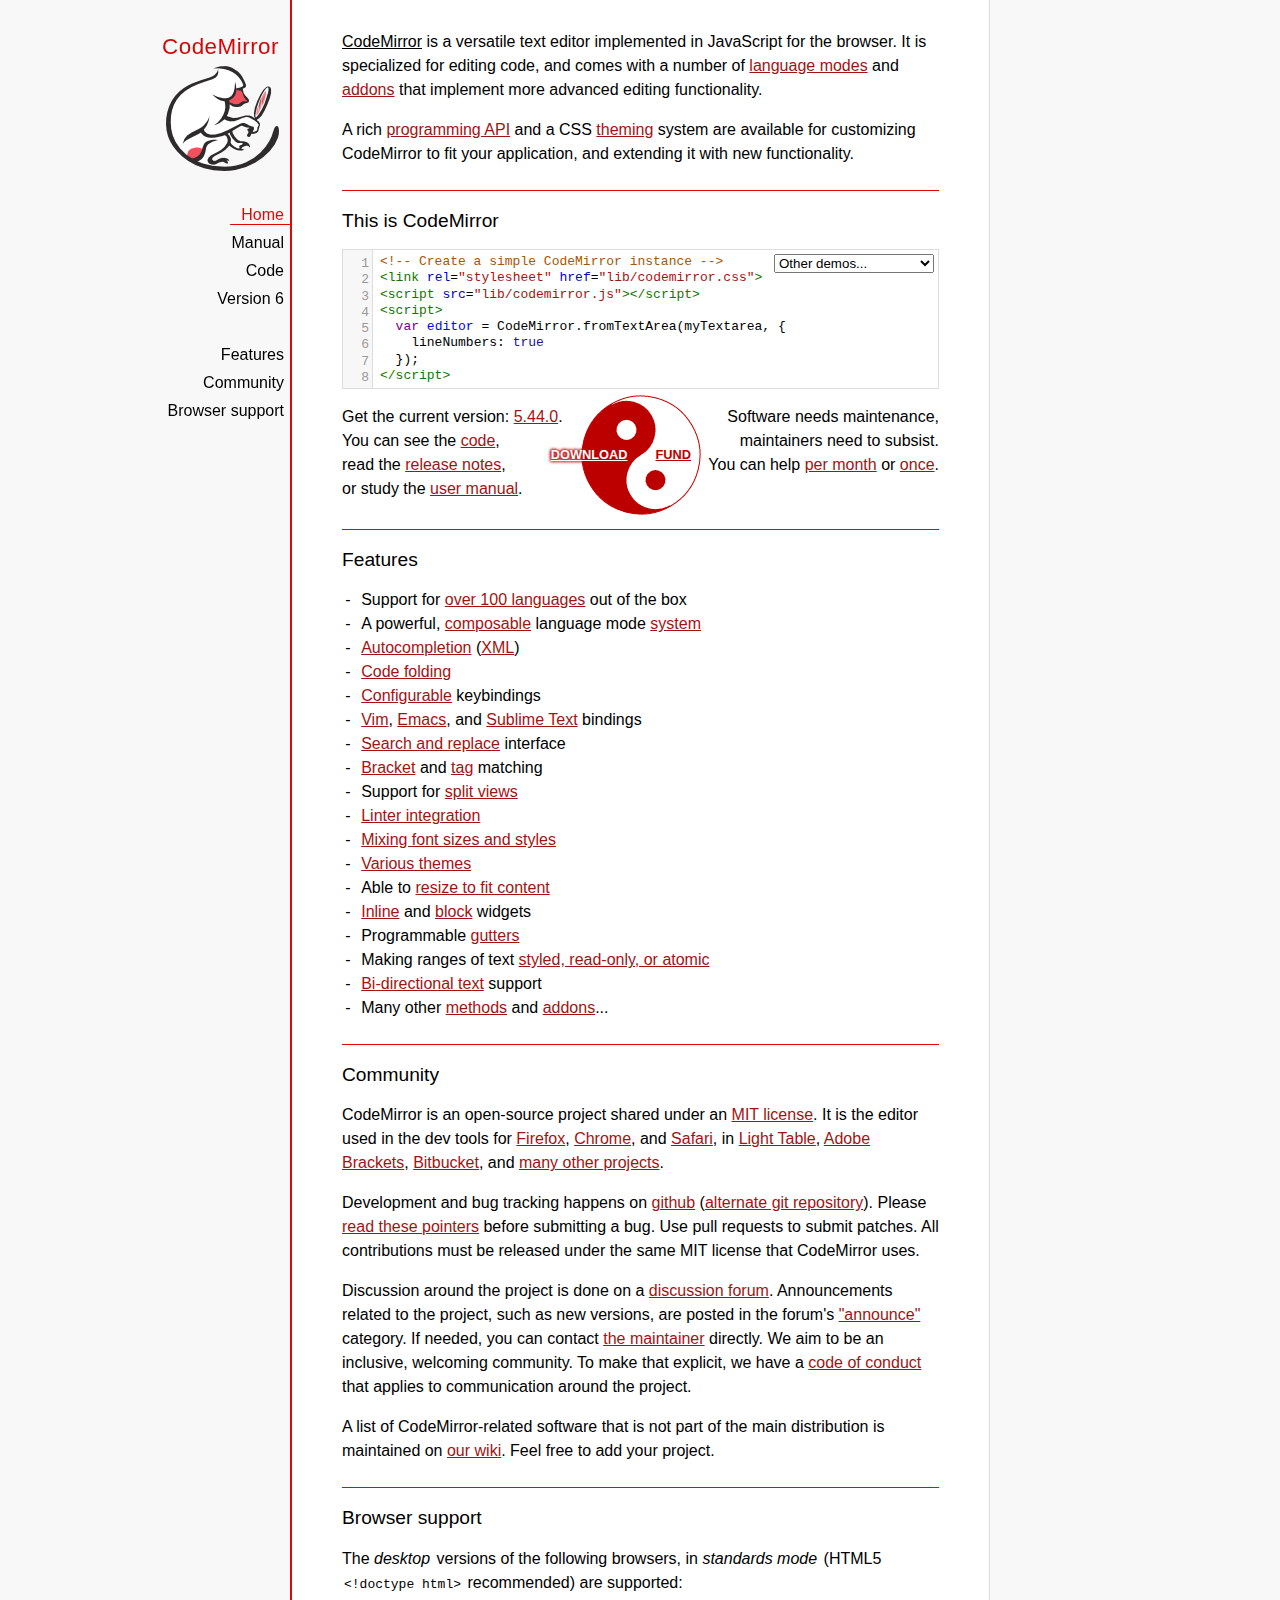
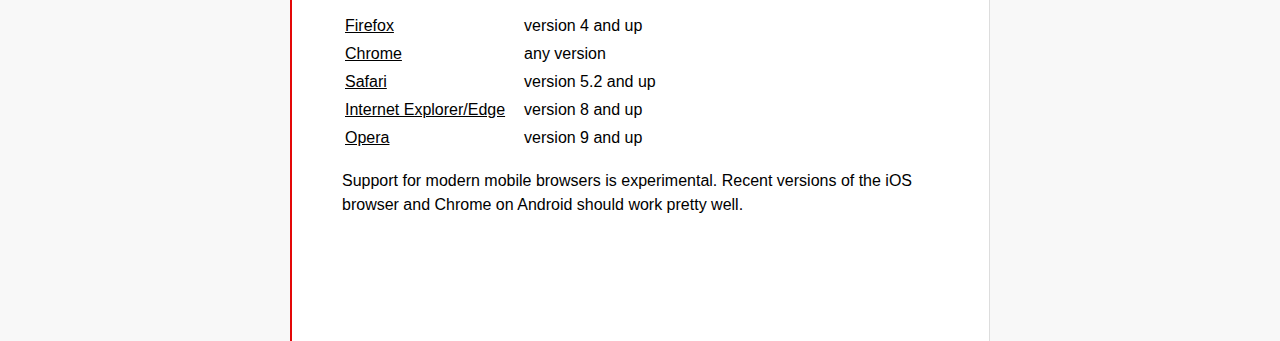
==== web/src/lib/codemirror/index.html @ 71ac667e "Reimplement site using sake" ====
<!doctype html>

<title>CodeMirror</title>
<meta charset="utf-8"/>

<link rel=stylesheet href="lib/codemirror.css">
<link rel=stylesheet href="doc/docs.css">
<script src="lib/codemirror.js"></script>
<script src="mode/xml/xml.js"></script>
<script src="mode/javascript/javascript.js"></script>
<script src="mode/css/css.js"></script>
<script src="mode/htmlmixed/htmlmixed.js"></script>
<script src="addon/edit/matchbrackets.js"></script>

<script src="doc/activebookmark.js"></script>

<style>
  .CodeMirror { height: auto; border: 1px solid #ddd; }
  .CodeMirror-scroll { max-height: 200px; }
  .CodeMirror pre { padding-left: 7px; line-height: 1.25; }
  .banner { background: #ffc; padding: 6px; border-bottom: 2px solid silver;  }
  .banner div { margin: 0 auto; max-width: 700px; text-align: center; }
</style>

<div id=nav>
  <a href="https://codemirror.net"><h1>CodeMirror</h1><img id=logo src="doc/logo.png"></a>

  <ul>
    <li><a class=active data-default="true" href="#description">Home</a>
    <li><a href="doc/manual.html">Manual</a>
    <li><a href="https://github.com/codemirror/codemirror">Code</a>
    <li><a href="https://codemirror.net/6/">Version 6</a>
  </ul>
  <ul>
    <li><a href="#features">Features</a>
    <li><a href="#community">Community</a>
    <li><a href="#browsersupport">Browser support</a>
  </ul>
</div>

<article>

<section id=description class=first>
  <p><strong>CodeMirror</strong> is a versatile text editor
  implemented in JavaScript for the browser. It is specialized for
  editing code, and comes with a number of <a href="mode/index.html">language modes</a> and <a href="doc/manual.html#addons">addons</a>
  that implement more advanced editing functionality.</p>

  <p>A rich <a href="doc/manual.html#api">programming API</a> and a
  CSS <a href="doc/manual.html#styling">theming</a> system are
  available for customizing CodeMirror to fit your application, and
  extending it with new functionality.</p>
</section>

<section id=demo>
  <h2>This is CodeMirror</h2>
  <form style="position: relative; margin-top: .5em;"><textarea id=demotext>
<!-- Create a simple CodeMirror instance -->
<link rel="stylesheet" href="lib/codemirror.css">
<script src="lib/codemirror.js"></script>
<script>
  var editor = CodeMirror.fromTextArea(myTextarea, {
    lineNumbers: true
  });
</script></textarea>
  <select id="demolist" onchange="document.location = this.options[this.selectedIndex].value;">
    <option value="#">Other demos...</option>
    <option value="demo/complete.html">Autocompletion</option>
    <option value="demo/folding.html">Code folding</option>
    <option value="demo/theme.html">Themes</option>
    <option value="mode/htmlmixed/index.html">Mixed language modes</option>
    <option value="demo/bidi.html">Bi-directional text</option>
    <option value="demo/variableheight.html">Variable font sizes</option>
    <option value="demo/search.html">Search interface</option>
    <option value="demo/vim.html">Vim bindings</option>
    <option value="demo/emacs.html">Emacs bindings</option>
    <option value="demo/sublime.html">Sublime Text bindings</option>
    <option value="demo/tern.html">Tern integration</option>
    <option value="demo/merge.html">Merge/diff interface</option>
    <option value="demo/fullscreen.html">Full-screen editor</option>
    <option value="demo/simplescrollbars.html">Custom scrollbars</option>
  </select></form>
  <script>
    var editor = CodeMirror.fromTextArea(document.getElementById("demotext"), {
      lineNumbers: true,
      mode: "text/html",
      matchBrackets: true
    });
  </script>

  <div class=actions>
    <div class=actionspicture>
      <img src="doc/yinyang.png" class=yinyang>
      <div class="actionlink download">
        <a href="https://codemirror.net/codemirror.zip">DOWNLOAD</a>
      </div>
      <div class="actionlink fund">
        <a href="https://marijnhaverbeke.nl/fund/">FUND</a>
      </div>
    </div>
    <div class=actionsleft>
      Get the current version: <a href="https://codemirror.net/codemirror.zip">5.44.0</a>.<br>
      You can see the <a href="https://github.com/codemirror/codemirror" title="Github repository">code</a>,<br>
      read the <a href="doc/releases.html">release notes</a>,<br>
      or study the <a href="doc/manual.html">user manual</a>.
    </div>
    <div class=actionsright>
      Software needs maintenance,<br>
      maintainers need to subsist.<br>
      You can help <a href="https://marijnhaverbeke.nl/fund/" title="Set up a monthly contribution">per month</a> or
      <a title="Donate with PayPal" href="https://www.paypal.me/marijnhaverbeke">once</a>.
    </div>
  </div>

</section>

<section id=features>
  <h2>Features</h2>
  <ul>
    <li>Support for <a href="mode/index.html">over 100 languages</a> out of the box
    <li>A powerful, <a href="mode/htmlmixed/index.html">composable</a> language mode <a href="doc/manual.html#modeapi">system</a>
    <li><a href="doc/manual.html#addon_show-hint">Autocompletion</a> (<a href="demo/xmlcomplete.html">XML</a>)
    <li><a href="doc/manual.html#addon_foldcode">Code folding</a>
    <li><a href="doc/manual.html#option_extraKeys">Configurable</a> keybindings
    <li><a href="demo/vim.html">Vim</a>, <a href="demo/emacs.html">Emacs</a>, and <a href="demo/sublime.html">Sublime Text</a> bindings
    <li><a href="doc/manual.html#addon_search">Search and replace</a> interface
    <li><a href="doc/manual.html#addon_matchbrackets">Bracket</a> and <a href="doc/manual.html#addon_matchtags">tag</a> matching
    <li>Support for <a href="demo/buffers.html">split views</a>
    <li><a href="doc/manual.html#addon_lint">Linter integration</a>
    <li><a href="demo/variableheight.html">Mixing font sizes and styles</a>
    <li><a href="demo/theme.html">Various themes</a>
    <li>Able to <a href="demo/resize.html">resize to fit content</a>
    <li><a href="doc/manual.html#mark_replacedWith">Inline</a> and <a href="doc/manual.html#addLineWidget">block</a> widgets
    <li>Programmable <a href="demo/marker.html">gutters</a>
    <li>Making ranges of text <a href="doc/manual.html#markText">styled, read-only, or atomic</a>
    <li><a href="demo/bidi.html">Bi-directional text</a> support
    <li>Many other <a href="doc/manual.html#api">methods</a> and <a href="doc/manual.html#addons">addons</a>...
  </ul>
</section>

<section id=community>
  <h2>Community</h2>

  <p>CodeMirror is an open-source project shared under
  an <a href="LICENSE">MIT license</a>. It is the editor used in the
  dev tools for
  <a href="https://hacks.mozilla.org/2013/11/firefox-developer-tools-episode-27-edit-as-html-codemirror-more/">Firefox</a>,
  <a href="https://developers.google.com/chrome-developer-tools/">Chrome</a>,
  and <a href="https://developer.apple.com/safari/tools/">Safari</a>, in <a href="http://www.lighttable.com/">Light
  Table</a>, <a href="http://brackets.io/">Adobe
  Brackets</a>, <a href="http://blog.bitbucket.org/2013/05/14/edit-your-code-in-the-cloud-with-bitbucket/">Bitbucket</a>,
  and <a href="doc/realworld.html">many other projects</a>.</p>

  <p>Development and bug tracking happens
  on <a href="https://github.com/codemirror/CodeMirror/">github</a>
  (<a href="http://marijnhaverbeke.nl/git/codemirror">alternate git
  repository</a>).
  Please <a href="https://codemirror.net/doc/reporting.html">read these
  pointers</a> before submitting a bug. Use pull requests to submit
  patches. All contributions must be released under the same MIT
  license that CodeMirror uses.</p>

  <p>Discussion around the project is done on
  a <a href="https://discuss.codemirror.net">discussion forum</a>.
  Announcements related to the project, such as new versions, are
  posted in the
  forum's <a href="https://discuss.codemirror.net/c/announce">"announce"</a>
  category. If needed, you can
  contact <a href="mailto:marijnh@gmail.com">the maintainer</a>
  directly. We aim to be an inclusive, welcoming community. To make
  that explicit, we have
  a <a href="http://contributor-covenant.org/version/1/1/0/">code of
  conduct</a> that applies to communication around the project.</p>

  <p>A list of CodeMirror-related software that is not part of the
  main distribution is maintained
  on <a href="https://github.com/codemirror/CodeMirror/wiki/CodeMirror-addons">our
  wiki</a>. Feel free to add your project.</p>
</section>

<section id=browsersupport>
  <h2>Browser support</h2>
  <p>The <em>desktop</em> versions of the following browsers,
  in <em>standards mode</em> (HTML5 <code>&lt;!doctype html></code>
  recommended) are supported:</p>
  <table style="margin-bottom: 1em">
    <tr><th>Firefox</th><td>version 4 and up</td></tr>
    <tr><th>Chrome</th><td>any version</td></tr>
    <tr><th>Safari</th><td>version 5.2 and up</td></tr>
    <tr><th style="padding-right: 1em;">Internet Explorer/Edge</th><td>version 8 and up</td></tr>
    <tr><th>Opera</th><td>version 9 and up</td></tr>
  </table>
  <p>Support for modern mobile browsers is experimental. Recent
  versions of the iOS browser and Chrome on Android should work
  pretty well.</p>
</section>

</article>
---- web/src/lib/codemirror/lib/codemirror.css ----
/* BASICS */

.CodeMirror {
  /* Set height, width, borders, and global font properties here */
  font-family: monospace;
  height: 300px;
  color: black;
  direction: ltr;
}

/* PADDING */

.CodeMirror-lines {
  padding: 4px 0; /* Vertical padding around content */
}
.CodeMirror pre {
  padding: 0 4px; /* Horizontal padding of content */
}

.CodeMirror-scrollbar-filler, .CodeMirror-gutter-filler {
  background-color: white; /* The little square between H and V scrollbars */
}

/* GUTTER */

.CodeMirror-gutters {
  border-right: 1px solid #ddd;
  background-color: #f7f7f7;
  white-space: nowrap;
}
.CodeMirror-linenumbers {}
.CodeMirror-linenumber {
  padding: 0 3px 0 5px;
  min-width: 20px;
  text-align: right;
  color: #999;
  white-space: nowrap;
}

.CodeMirror-guttermarker { color: black; }
.CodeMirror-guttermarker-subtle { color: #999; }

/* CURSOR */

.CodeMirror-cursor {
  border-left: 1px solid black;
  border-right: none;
  width: 0;
}
/* Shown when moving in bi-directional text */
.CodeMirror div.CodeMirror-secondarycursor {
  border-left: 1px solid silver;
}
.cm-fat-cursor .CodeMirror-cursor {
  width: auto;
  border: 0 !important;
  background: #7e7;
}
.cm-fat-cursor div.CodeMirror-cursors {
  z-index: 1;
}
.cm-fat-cursor-mark {
  background-color: rgba(20, 255, 20, 0.5);
  -webkit-animation: blink 1.06s steps(1) infinite;
  -moz-animation: blink 1.06s steps(1) infinite;
  animation: blink 1.06s steps(1) infinite;
}
.cm-animate-fat-cursor {
  width: auto;
  border: 0;
  -webkit-animation: blink 1.06s steps(1) infinite;
  -moz-animation: blink 1.06s steps(1) infinite;
  animation: blink 1.06s steps(1) infinite;
  background-color: #7e7;
}
@-moz-keyframes blink {
  0% {}
  50% { background-color: transparent; }
  100% {}
}
@-webkit-keyframes blink {
  0% {}
  50% { background-color: transparent; }
  100% {}
}
@keyframes blink {
  0% {}
  50% { background-color: transparent; }
  100% {}
}

/* Can style cursor different in overwrite (non-insert) mode */
.CodeMirror-overwrite .CodeMirror-cursor {}

.cm-tab { display: inline-block; text-decoration: inherit; }

.CodeMirror-rulers {
  position: absolute;
  left: 0; right: 0; top: -50px; bottom: -20px;
  overflow: hidden;
}
.CodeMirror-ruler {
  border-left: 1px solid #ccc;
  top: 0; bottom: 0;
  position: absolute;
}

/* DEFAULT THEME */

.cm-s-default .cm-header {color: blue;}
.cm-s-default .cm-quote {color: #090;}
.cm-negative {color: #d44;}
.cm-positive {color: #292;}
.cm-header, .cm-strong {font-weight: bold;}
.cm-em {font-style: italic;}
.cm-link {text-decoration: underline;}
.cm-strikethrough {text-decoration: line-through;}

.cm-s-default .cm-keyword {color: #708;}
.cm-s-default .cm-atom {color: #219;}
.cm-s-default .cm-number {color: #164;}
.cm-s-default .cm-def {color: #00f;}
.cm-s-default .cm-variable,
.cm-s-default .cm-punctuation,
.cm-s-default .cm-property,
.cm-s-default .cm-operator {}
.cm-s-default .cm-variable-2 {color: #05a;}
.cm-s-default .cm-variable-3, .cm-s-default .cm-type {color: #085;}
.cm-s-default .cm-comment {color: #a50;}
.cm-s-default .cm-string {color: #a11;}
.cm-s-default .cm-string-2 {color: #f50;}
.cm-s-default .cm-meta {color: #555;}
.cm-s-default .cm-qualifier {color: #555;}
.cm-s-default .cm-builtin {color: #30a;}
.cm-s-default .cm-bracket {color: #997;}
.cm-s-default .cm-tag {color: #170;}
.cm-s-default .cm-attribute {color: #00c;}
.cm-s-default .cm-hr {color: #999;}
.cm-s-default .cm-link {color: #00c;}

.cm-s-default .cm-error {color: #f00;}
.cm-invalidchar {color: #f00;}

.CodeMirror-composing { border-bottom: 2px solid; }

/* Default styles for common addons */

div.CodeMirror span.CodeMirror-matchingbracket {color: #0b0;}
div.CodeMirror span.CodeMirror-nonmatchingbracket {color: #a22;}
.CodeMirror-matchingtag { background: rgba(255, 150, 0, .3); }
.CodeMirror-activeline-background {background: #e8f2ff;}

/* STOP */

/* The rest of this file contains styles related to the mechanics of
   the editor. You probably shouldn't touch them. */

.CodeMirror {
  position: relative;
  overflow: hidden;
  background: white;
}

.CodeMirror-scroll {
  overflow: scroll !important; /* Things will break if this is overridden */
  /* 30px is the magic margin used to hide the element's real scrollbars */
  /* See overflow: hidden in .CodeMirror */
  margin-bottom: -30px; margin-right: -30px;
  padding-bottom: 30px;
  height: 100%;
  outline: none; /* Prevent dragging from highlighting the element */
  position: relative;
}
.CodeMirror-sizer {
  position: relative;
  border-right: 30px solid transparent;
}

/* The fake, visible scrollbars. Used to force redraw during scrolling
   before actual scrolling happens, thus preventing shaking and
   flickering artifacts. */
.CodeMirror-vscrollbar, .CodeMirror-hscrollbar, .CodeMirror-scrollbar-filler, .CodeMirror-gutter-filler {
  position: absolute;
  z-index: 6;
  display: none;
}
.CodeMirror-vscrollbar {
  right: 0; top: 0;
  overflow-x: hidden;
  overflow-y: scroll;
}
.CodeMirror-hscrollbar {
  bottom: 0; left: 0;
  overflow-y: hidden;
  overflow-x: scroll;
}
.CodeMirror-scrollbar-filler {
  right: 0; bottom: 0;
}
.CodeMirror-gutter-filler {
  left: 0; bottom: 0;
}

.CodeMirror-gutters {
  position: absolute; left: 0; top: 0;
  min-height: 100%;
  z-index: 3;
}
.CodeMirror-gutter {
  white-space: normal;
  height: 100%;
  display: inline-block;
  vertical-align: top;
  margin-bottom: -30px;
}
.CodeMirror-gutter-wrapper {
  position: absolute;
  z-index: 4;
  background: none !important;
  border: none !important;
}
.CodeMirror-gutter-background {
  position: absolute;
  top: 0; bottom: 0;
  z-index: 4;
}
.CodeMirror-gutter-elt {
  position: absolute;
  cursor: default;
  z-index: 4;
}
.CodeMirror-gutter-wrapper ::selection { background-color: transparent }
.CodeMirror-gutter-wrapper ::-moz-selection { background-color: transparent }

.CodeMirror-lines {
  cursor: text;
  min-height: 1px; /* prevents collapsing before first draw */
}
.CodeMirror pre {
  /* Reset some styles that the rest of the page might have set */
  -moz-border-radius: 0; -webkit-border-radius: 0; border-radius: 0;
  border-width: 0;
  background: transparent;
  font-family: inherit;
  font-size: inherit;
  margin: 0;
  white-space: pre;
  word-wrap: normal;
  line-height: inherit;
  color: inherit;
  z-index: 2;
  position: relative;
  overflow: visible;
  -webkit-tap-highlight-color: transparent;
  -webkit-font-variant-ligatures: contextual;
  font-variant-ligatures: contextual;
}
.CodeMirror-wrap pre {
  word-wrap: break-word;
  white-space: pre-wrap;
  word-break: normal;
}

.CodeMirror-linebackground {
  position: absolute;
  left: 0; right: 0; top: 0; bottom: 0;
  z-index: 0;
}

.CodeMirror-linewidget {
  position: relative;
  z-index: 2;
  padding: 0.1px; /* Force widget margins to stay inside of the container */
}

.CodeMirror-widget {}

.CodeMirror-rtl pre { direction: rtl; }

.CodeMirror-code {
  outline: none;
}

/* Force content-box sizing for the elements where we expect it */
.CodeMirror-scroll,
.CodeMirror-sizer,
.CodeMirror-gutter,
.CodeMirror-gutters,
.CodeMirror-linenumber {
  -moz-box-sizing: content-box;
  box-sizing: content-box;
}

.CodeMirror-measure {
  position: absolute;
  width: 100%;
  height: 0;
  overflow: hidden;
  visibility: hidden;
}

.CodeMirror-cursor {
  position: absolute;
  pointer-events: none;
}
.CodeMirror-measure pre { position: static; }

div.CodeMirror-cursors {
  visibility: hidden;
  position: relative;
  z-index: 3;
}
div.CodeMirror-dragcursors {
  visibility: visible;
}

.CodeMirror-focused div.CodeMirror-cursors {
  visibility: visible;
}

.CodeMirror-selected { background: #d9d9d9; }
.CodeMirror-focused .CodeMirror-selected { background: #d7d4f0; }
.CodeMirror-crosshair { cursor: crosshair; }
.CodeMirror-line::selection, .CodeMirror-line > span::selection, .CodeMirror-line > span > span::selection { background: #d7d4f0; }
.CodeMirror-line::-moz-selection, .CodeMirror-line > span::-moz-selection, .CodeMirror-line > span > span::-moz-selection { background: #d7d4f0; }

.cm-searching {
  background-color: #ffa;
  background-color: rgba(255, 255, 0, .4);
}

/* Used to force a border model for a node */
.cm-force-border { padding-right: .1px; }

@media print {
  /* Hide the cursor when printing */
  .CodeMirror div.CodeMirror-cursors {
    visibility: hidden;
  }
}

/* See issue #2901 */
.cm-tab-wrap-hack:after { content: ''; }

/* Help users use markselection to safely style text background */
span.CodeMirror-selectedtext { background: none; }
---- web/src/lib/codemirror/doc/docs.css ----
@font-face {
  font-family: 'Source Sans Pro';
  font-style: normal;
  font-weight: 400;
  src: local('Source Sans Pro'), local('SourceSansPro-Regular'), url(//themes.googleusercontent.com/static/fonts/sourcesanspro/v5/ODelI1aHBYDBqgeIAH2zlBM0YzuT7MdOe03otPbuUS0.woff) format('woff');
}

body, html { margin: 0; padding: 0; height: 100%; }
section, article { display: block; padding: 0; }

body {
  background: #f8f8f8;
  font-family: 'Source Sans Pro', Helvetica, Arial, sans-serif;
  line-height: 1.5;
}

p { margin-top: 0; }

h2, h3, h1 {
  font-weight: normal;
  margin-bottom: .7em;
}
h1 { font-size: 140%; }
h2 { font-size: 120%; }
h3 { font-size: 110%; }
article > h2:first-child, section:first-child > h2 { margin-top: 0; }

#nav h1 {
  margin-right: 12px;
  margin-top: 0;
  margin-bottom: 2px;
  color: #d30707;
  letter-spacing: .5px;
}

a, a:visited, a:link, .quasilink {
  color: #A21313;
}

em {
  padding-right: 2px;
}

.quasilink {
  cursor: pointer;
}

article {
  max-width: 700px;
  margin: 0 0 0 160px;
  border-left: 2px solid #E30808;
  border-right: 1px solid #ddd;
  padding: 30px 50px 100px 50px;
  background: white;
  z-index: 2;
  position: relative;
  min-height: 100%;
  box-sizing: border-box;
  -moz-box-sizing: border-box;
}

#nav {
  position: fixed;
  padding-top: 30px;
  max-height: 100%;
  box-sizing: -moz-border-box;
  box-sizing: border-box;
  overflow-y: auto;
  left: 0; right: none;
  width: 160px;
  text-align: right;
  z-index: 1;
}

@media screen and (min-width: 1000px) {
  article {
    margin: 0 auto;
  }
  #nav {
    right: 50%;
    width: auto;
    border-right: 349px solid transparent;
  }
}

#nav ul {
  display: block;
  margin: 0; padding: 0;
  margin-bottom: 32px;
}

#nav a {
  text-decoration: none;
}

#nav li {
  display: block;
  margin-bottom: 4px;
}

#nav li ul {
  font-size: 80%;
  margin-bottom: 0;
  display: none;
}

#nav li.active ul {
  display: block;
}

#nav li li a {
  padding-right: 20px;
  display: inline-block;
}

#nav ul a {
  color: black;
  padding: 0 7px 1px 11px;
}

#nav ul a.active, #nav ul a:hover {
  border-bottom: 1px solid #E30808;
  margin-bottom: -1px;
  color: #E30808;
}

#logo {
  border: 0;
  margin-right: 12px;
  margin-bottom: 25px;
}

section {
  border-top: 1px solid #E30808;
  margin: 1.5em 0;
}

section.first {
  border: none;
  margin-top: 0;
}

#demo {
  position: relative;
}

#demolist {
  position: absolute;
  right: 5px;
  top: 5px;
  z-index: 25;
}

.yinyang {
  position: absolute;
  top: -10px;
  left: 0; right: 0;
  margin: auto;
  display: block;
  height: 120px;
}

.actions {
  margin: 1em 0 0;
  min-height: 100px;
  position: relative;
}

.actionspicture {
  pointer-events: none;
  position: absolute;
  height: 100px;
  top: 0; left: 0; right: 0;
}

.actionlink {
  pointer-events: auto;
  font-family: arial;
  font-size: 80%;
  font-weight: bold;
  position: absolute;
  top: 0; bottom: 0;
  line-height: 1;
  height: 1em;
  margin: auto;
}

.actionlink.download {
  color: white;
  right: 50%;
  margin-right: 13px;
  text-shadow: -1px 1px 3px #b00, -1px -1px 3px #b00, 1px 0px 3px #b00;
}

.actionlink.fund {
  color: #b00;
  left: 50%;
  margin-left: 15px;
}

.actionlink:hover {
  text-decoration: underline;
}

.actionlink a {
  color: inherit;
}

.actionsleft {
  float: left;
}

.actionsright {
  float: right;
  text-align: right;
}

@media screen and (max-width: 800px) {
  .actions {
    padding-top: 120px;
  }
  .actionsleft, .actionsright {
    float: none;
    text-align: left;
    margin-bottom: 1em;
  }
}

th {
  text-decoration: underline;
  font-weight: normal;
  text-align: left;
}

#features ul {
  list-style: none;
  margin: 0 0 1em;
  padding: 0 0 0 1.2em;
}

#features li:before {
  content: "-";
  width: 1em;
  display: inline-block;
  padding: 0;
  margin: 0;
  margin-left: -1em;
}

.rel {
  margin-bottom: 0;
}
.rel-note {
  margin-top: 0;
  color: #555;
}

pre {
  padding-left: 15px;
  border-left: 2px solid #ddd;
}

code {
  padding: 0 2px;
}

strong {
  text-decoration: underline;
  font-weight: normal;
}

.field {
  border: 1px solid #A21313;
}
---- web/src/lib/codemirror/lib/codemirror.css ----
/* BASICS */

.CodeMirror {
  /* Set height, width, borders, and global font properties here */
  font-family: monospace;
  height: 300px;
  color: black;
  direction: ltr;
}

/* PADDING */

.CodeMirror-lines {
  padding: 4px 0; /* Vertical padding around content */
}
.CodeMirror pre {
  padding: 0 4px; /* Horizontal padding of content */
}

.CodeMirror-scrollbar-filler, .CodeMirror-gutter-filler {
  background-color: white; /* The little square between H and V scrollbars */
}

/* GUTTER */

.CodeMirror-gutters {
  border-right: 1px solid #ddd;
  background-color: #f7f7f7;
  white-space: nowrap;
}
.CodeMirror-linenumbers {}
.CodeMirror-linenumber {
  padding: 0 3px 0 5px;
  min-width: 20px;
  text-align: right;
  color: #999;
  white-space: nowrap;
}

.CodeMirror-guttermarker { color: black; }
.CodeMirror-guttermarker-subtle { color: #999; }

/* CURSOR */

.CodeMirror-cursor {
  border-left: 1px solid black;
  border-right: none;
  width: 0;
}
/* Shown when moving in bi-directional text */
.CodeMirror div.CodeMirror-secondarycursor {
  border-left: 1px solid silver;
}
.cm-fat-cursor .CodeMirror-cursor {
  width: auto;
  border: 0 !important;
  background: #7e7;
}
.cm-fat-cursor div.CodeMirror-cursors {
  z-index: 1;
}
.cm-fat-cursor-mark {
  background-color: rgba(20, 255, 20, 0.5);
  -webkit-animation: blink 1.06s steps(1) infinite;
  -moz-animation: blink 1.06s steps(1) infinite;
  animation: blink 1.06s steps(1) infinite;
}
.cm-animate-fat-cursor {
  width: auto;
  border: 0;
  -webkit-animation: blink 1.06s steps(1) infinite;
  -moz-animation: blink 1.06s steps(1) infinite;
  animation: blink 1.06s steps(1) infinite;
  background-color: #7e7;
}
@-moz-keyframes blink {
  0% {}
  50% { background-color: transparent; }
  100% {}
}
@-webkit-keyframes blink {
  0% {}
  50% { background-color: transparent; }
  100% {}
}
@keyframes blink {
  0% {}
  50% { background-color: transparent; }
  100% {}
}

/* Can style cursor different in overwrite (non-insert) mode */
.CodeMirror-overwrite .CodeMirror-cursor {}

.cm-tab { display: inline-block; text-decoration: inherit; }

.CodeMirror-rulers {
  position: absolute;
  left: 0; right: 0; top: -50px; bottom: -20px;
  overflow: hidden;
}
.CodeMirror-ruler {
  border-left: 1px solid #ccc;
  top: 0; bottom: 0;
  position: absolute;
}

/* DEFAULT THEME */

.cm-s-default .cm-header {color: blue;}
.cm-s-default .cm-quote {color: #090;}
.cm-negative {color: #d44;}
.cm-positive {color: #292;}
.cm-header, .cm-strong {font-weight: bold;}
.cm-em {font-style: italic;}
.cm-link {text-decoration: underline;}
.cm-strikethrough {text-decoration: line-through;}

.cm-s-default .cm-keyword {color: #708;}
.cm-s-default .cm-atom {color: #219;}
.cm-s-default .cm-number {color: #164;}
.cm-s-default .cm-def {color: #00f;}
.cm-s-default .cm-variable,
.cm-s-default .cm-punctuation,
.cm-s-default .cm-property,
.cm-s-default .cm-operator {}
.cm-s-default .cm-variable-2 {color: #05a;}
.cm-s-default .cm-variable-3, .cm-s-default .cm-type {color: #085;}
.cm-s-default .cm-comment {color: #a50;}
.cm-s-default .cm-string {color: #a11;}
.cm-s-default .cm-string-2 {color: #f50;}
.cm-s-default .cm-meta {color: #555;}
.cm-s-default .cm-qualifier {color: #555;}
.cm-s-default .cm-builtin {color: #30a;}
.cm-s-default .cm-bracket {color: #997;}
.cm-s-default .cm-tag {color: #170;}
.cm-s-default .cm-attribute {color: #00c;}
.cm-s-default .cm-hr {color: #999;}
.cm-s-default .cm-link {color: #00c;}

.cm-s-default .cm-error {color: #f00;}
.cm-invalidchar {color: #f00;}

.CodeMirror-composing { border-bottom: 2px solid; }

/* Default styles for common addons */

div.CodeMirror span.CodeMirror-matchingbracket {color: #0b0;}
div.CodeMirror span.CodeMirror-nonmatchingbracket {color: #a22;}
.CodeMirror-matchingtag { background: rgba(255, 150, 0, .3); }
.CodeMirror-activeline-background {background: #e8f2ff;}

/* STOP */

/* The rest of this file contains styles related to the mechanics of
   the editor. You probably shouldn't touch them. */

.CodeMirror {
  position: relative;
  overflow: hidden;
  background: white;
}

.CodeMirror-scroll {
  overflow: scroll !important; /* Things will break if this is overridden */
  /* 30px is the magic margin used to hide the element's real scrollbars */
  /* See overflow: hidden in .CodeMirror */
  margin-bottom: -30px; margin-right: -30px;
  padding-bottom: 30px;
  height: 100%;
  outline: none; /* Prevent dragging from highlighting the element */
  position: relative;
}
.CodeMirror-sizer {
  position: relative;
  border-right: 30px solid transparent;
}

/* The fake, visible scrollbars. Used to force redraw during scrolling
   before actual scrolling happens, thus preventing shaking and
   flickering artifacts. */
.CodeMirror-vscrollbar, .CodeMirror-hscrollbar, .CodeMirror-scrollbar-filler, .CodeMirror-gutter-filler {
  position: absolute;
  z-index: 6;
  display: none;
}
.CodeMirror-vscrollbar {
  right: 0; top: 0;
  overflow-x: hidden;
  overflow-y: scroll;
}
.CodeMirror-hscrollbar {
  bottom: 0; left: 0;
  overflow-y: hidden;
  overflow-x: scroll;
}
.CodeMirror-scrollbar-filler {
  right: 0; bottom: 0;
}
.CodeMirror-gutter-filler {
  left: 0; bottom: 0;
}

.CodeMirror-gutters {
  position: absolute; left: 0; top: 0;
  min-height: 100%;
  z-index: 3;
}
.CodeMirror-gutter {
  white-space: normal;
  height: 100%;
  display: inline-block;
  vertical-align: top;
  margin-bottom: -30px;
}
.CodeMirror-gutter-wrapper {
  position: absolute;
  z-index: 4;
  background: none !important;
  border: none !important;
}
.CodeMirror-gutter-background {
  position: absolute;
  top: 0; bottom: 0;
  z-index: 4;
}
.CodeMirror-gutter-elt {
  position: absolute;
  cursor: default;
  z-index: 4;
}
.CodeMirror-gutter-wrapper ::selection { background-color: transparent }
.CodeMirror-gutter-wrapper ::-moz-selection { background-color: transparent }

.CodeMirror-lines {
  cursor: text;
  min-height: 1px; /* prevents collapsing before first draw */
}
.CodeMirror pre {
  /* Reset some styles that the rest of the page might have set */
  -moz-border-radius: 0; -webkit-border-radius: 0; border-radius: 0;
  border-width: 0;
  background: transparent;
  font-family: inherit;
  font-size: inherit;
  margin: 0;
  white-space: pre;
  word-wrap: normal;
  line-height: inherit;
  color: inherit;
  z-index: 2;
  position: relative;
  overflow: visible;
  -webkit-tap-highlight-color: transparent;
  -webkit-font-variant-ligatures: contextual;
  font-variant-ligatures: contextual;
}
.CodeMirror-wrap pre {
  word-wrap: break-word;
  white-space: pre-wrap;
  word-break: normal;
}

.CodeMirror-linebackground {
  position: absolute;
  left: 0; right: 0; top: 0; bottom: 0;
  z-index: 0;
}

.CodeMirror-linewidget {
  position: relative;
  z-index: 2;
  padding: 0.1px; /* Force widget margins to stay inside of the container */
}

.CodeMirror-widget {}

.CodeMirror-rtl pre { direction: rtl; }

.CodeMirror-code {
  outline: none;
}

/* Force content-box sizing for the elements where we expect it */
.CodeMirror-scroll,
.CodeMirror-sizer,
.CodeMirror-gutter,
.CodeMirror-gutters,
.CodeMirror-linenumber {
  -moz-box-sizing: content-box;
  box-sizing: content-box;
}

.CodeMirror-measure {
  position: absolute;
  width: 100%;
  height: 0;
  overflow: hidden;
  visibility: hidden;
}

.CodeMirror-cursor {
  position: absolute;
  pointer-events: none;
}
.CodeMirror-measure pre { position: static; }

div.CodeMirror-cursors {
  visibility: hidden;
  position: relative;
  z-index: 3;
}
div.CodeMirror-dragcursors {
  visibility: visible;
}

.CodeMirror-focused div.CodeMirror-cursors {
  visibility: visible;
}

.CodeMirror-selected { background: #d9d9d9; }
.CodeMirror-focused .CodeMirror-selected { background: #d7d4f0; }
.CodeMirror-crosshair { cursor: crosshair; }
.CodeMirror-line::selection, .CodeMirror-line > span::selection, .CodeMirror-line > span > span::selection { background: #d7d4f0; }
.CodeMirror-line::-moz-selection, .CodeMirror-line > span::-moz-selection, .CodeMirror-line > span > span::-moz-selection { background: #d7d4f0; }

.cm-searching {
  background-color: #ffa;
  background-color: rgba(255, 255, 0, .4);
}

/* Used to force a border model for a node */
.cm-force-border { padding-right: .1px; }

@media print {
  /* Hide the cursor when printing */
  .CodeMirror div.CodeMirror-cursors {
    visibility: hidden;
  }
}

/* See issue #2901 */
.cm-tab-wrap-hack:after { content: ''; }

/* Help users use markselection to safely style text background */
span.CodeMirror-selectedtext { background: none; }
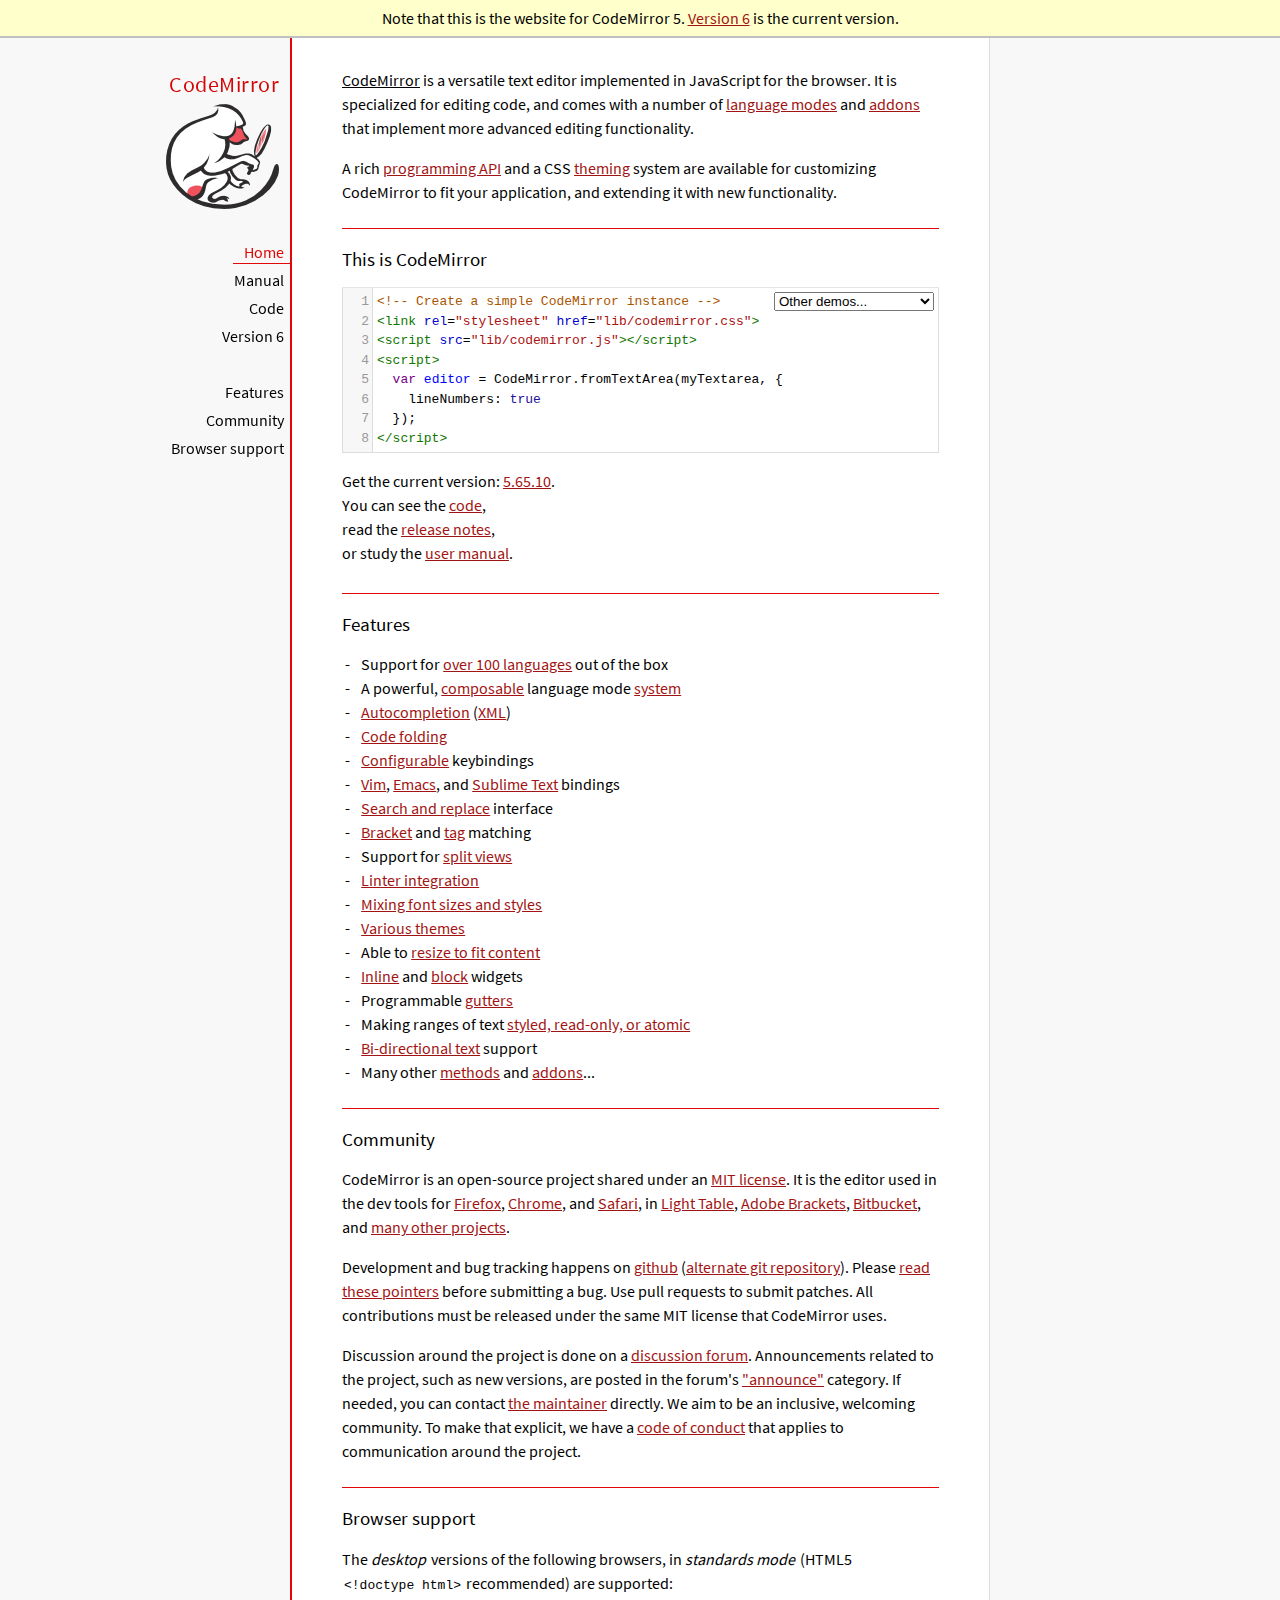
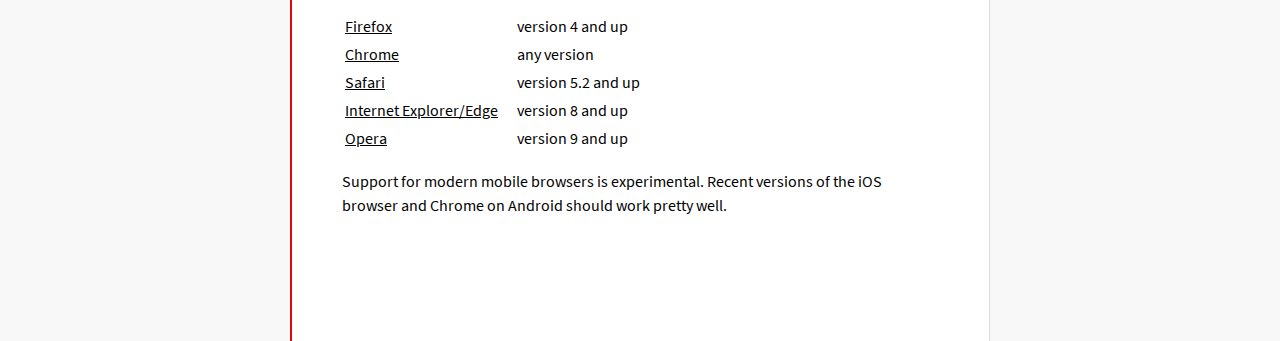
==== commit c2d04984: "Merge branch 'master' into next" ====
--- a/web/src/lib/codemirror/index.html
+++ b/web/src/lib/codemirror/index.html
@@ -1,6 +1,6 @@
 <!doctype html>
 
-<title>CodeMirror</title>
+<title>CodeMirror 5</title>
 <meta charset="utf-8"/>
 
 <link rel=stylesheet href="lib/codemirror.css">
@@ -18,18 +18,21 @@
   .CodeMirror { height: auto; border: 1px solid #ddd; }
   .CodeMirror-scroll { max-height: 200px; }
   .CodeMirror pre { padding-left: 7px; line-height: 1.25; }
-  .banner { background: #ffc; padding: 6px; border-bottom: 2px solid silver;  }
-  .banner div { margin: 0 auto; max-width: 700px; text-align: center; }
+  .banner { background: #ffc; padding: 6px; border-bottom: 2px solid silver; text-align: center }
 </style>
 
+<div class=banner>
+  Note that this is the website for CodeMirror 5. <a href="https://codemirror.net/">Version 6</a> is the current version.
+</div>
+
 <div id=nav>
-  <a href="https://codemirror.net"><h1>CodeMirror</h1><img id=logo src="doc/logo.png"></a>
+  <a href="https://codemirror.net/5"><h1>CodeMirror</h1><img id=logo src="doc/logo.png"></a>
 
   <ul>
     <li><a class=active data-default="true" href="#description">Home</a>
     <li><a href="doc/manual.html">Manual</a>
-    <li><a href="https://github.com/codemirror/codemirror">Code</a>
-    <li><a href="https://codemirror.net/6/">Version 6</a>
+    <li><a href="https://github.com/codemirror/codemirror5">Code</a>
+    <li><a href="https://codemirror.net/">Version 6</a>
   </ul>
   <ul>
     <li><a href="#features">Features</a>
@@ -89,27 +92,10 @@
   </script>
 
   <div class=actions>
-    <div class=actionspicture>
-      <img src="doc/yinyang.png" class=yinyang>
-      <div class="actionlink download">
-        <a href="https://codemirror.net/codemirror.zip">DOWNLOAD</a>
-      </div>
-      <div class="actionlink fund">
-        <a href="https://marijnhaverbeke.nl/fund/">FUND</a>
-      </div>
-    </div>
-    <div class=actionsleft>
-      Get the current version: <a href="https://codemirror.net/codemirror.zip">5.44.0</a>.<br>
-      You can see the <a href="https://github.com/codemirror/codemirror" title="Github repository">code</a>,<br>
-      read the <a href="doc/releases.html">release notes</a>,<br>
-      or study the <a href="doc/manual.html">user manual</a>.
-    </div>
-    <div class=actionsright>
-      Software needs maintenance,<br>
-      maintainers need to subsist.<br>
-      You can help <a href="https://marijnhaverbeke.nl/fund/" title="Set up a monthly contribution">per month</a> or
-      <a title="Donate with PayPal" href="https://www.paypal.me/marijnhaverbeke">once</a>.
-    </div>
+    Get the current version: <a href="https://codemirror.net/5/codemirror.zip">5.65.10</a>.<br>
+    You can see the <a href="https://github.com/codemirror/codemirror5" title="GitHub repository">code</a>,<br>
+    read the <a href="doc/releases.html">release notes</a>,<br>
+    or study the <a href="doc/manual.html">user manual</a>.
   </div>
 
 </section>
@@ -155,7 +141,7 @@
   on <a href="https://github.com/codemirror/CodeMirror/">github</a>
   (<a href="http://marijnhaverbeke.nl/git/codemirror">alternate git
   repository</a>).
-  Please <a href="https://codemirror.net/doc/reporting.html">read these
+  Please <a href="https://codemirror.net/5/doc/reporting.html">read these
   pointers</a> before submitting a bug. Use pull requests to submit
   patches. All contributions must be released under the same MIT
   license that CodeMirror uses.</p>
@@ -171,11 +157,6 @@
   that explicit, we have
   a <a href="http://contributor-covenant.org/version/1/1/0/">code of
   conduct</a> that applies to communication around the project.</p>
-
-  <p>A list of CodeMirror-related software that is not part of the
-  main distribution is maintained
-  on <a href="https://github.com/codemirror/CodeMirror/wiki/CodeMirror-addons">our
-  wiki</a>. Feel free to add your project.</p>
 </section>
 
 <section id=browsersupport>
--- a/web/src/lib/codemirror/lib/codemirror.css
+++ b/web/src/lib/codemirror/lib/codemirror.css
@@ -13,7 +13,8 @@
 .CodeMirror-lines {
   padding: 4px 0; /* Vertical padding around content */
 }
-.CodeMirror pre {
+.CodeMirror pre.CodeMirror-line,
+.CodeMirror pre.CodeMirror-line-like {
   padding: 0 4px; /* Horizontal padding of content */
 }
 
@@ -59,20 +60,13 @@
 .cm-fat-cursor div.CodeMirror-cursors {
   z-index: 1;
 }
-.cm-fat-cursor-mark {
-  background-color: rgba(20, 255, 20, 0.5);
-  -webkit-animation: blink 1.06s steps(1) infinite;
-  -moz-animation: blink 1.06s steps(1) infinite;
-  animation: blink 1.06s steps(1) infinite;
-}
-.cm-animate-fat-cursor {
-  width: auto;
-  border: 0;
-  -webkit-animation: blink 1.06s steps(1) infinite;
-  -moz-animation: blink 1.06s steps(1) infinite;
-  animation: blink 1.06s steps(1) infinite;
-  background-color: #7e7;
-}
+.cm-fat-cursor .CodeMirror-line::selection,
+.cm-fat-cursor .CodeMirror-line > span::selection, 
+.cm-fat-cursor .CodeMirror-line > span > span::selection { background: transparent; }
+.cm-fat-cursor .CodeMirror-line::-moz-selection,
+.cm-fat-cursor .CodeMirror-line > span::-moz-selection,
+.cm-fat-cursor .CodeMirror-line > span > span::-moz-selection { background: transparent; }
+.cm-fat-cursor { caret-color: transparent; }
 @-moz-keyframes blink {
   0% {}
   50% { background-color: transparent; }
@@ -96,7 +90,7 @@
 
 .CodeMirror-rulers {
   position: absolute;
-  left: 0; right: 0; top: -50px; bottom: -20px;
+  left: 0; right: 0; top: -50px; bottom: 0;
   overflow: hidden;
 }
 .CodeMirror-ruler {
@@ -163,17 +157,18 @@
 
 .CodeMirror-scroll {
   overflow: scroll !important; /* Things will break if this is overridden */
-  /* 30px is the magic margin used to hide the element's real scrollbars */
+  /* 50px is the magic margin used to hide the element's real scrollbars */
   /* See overflow: hidden in .CodeMirror */
-  margin-bottom: -30px; margin-right: -30px;
-  padding-bottom: 30px;
+  margin-bottom: -50px; margin-right: -50px;
+  padding-bottom: 50px;
   height: 100%;
   outline: none; /* Prevent dragging from highlighting the element */
   position: relative;
+  z-index: 0;
 }
 .CodeMirror-sizer {
   position: relative;
-  border-right: 30px solid transparent;
+  border-right: 50px solid transparent;
 }
 
 /* The fake, visible scrollbars. Used to force redraw during scrolling
@@ -183,6 +178,7 @@
   position: absolute;
   z-index: 6;
   display: none;
+  outline: none;
 }
 .CodeMirror-vscrollbar {
   right: 0; top: 0;
@@ -211,7 +207,7 @@
   height: 100%;
   display: inline-block;
   vertical-align: top;
-  margin-bottom: -30px;
+  margin-bottom: -50px;
 }
 .CodeMirror-gutter-wrapper {
   position: absolute;
@@ -236,7 +232,8 @@
   cursor: text;
   min-height: 1px; /* prevents collapsing before first draw */
 }
-.CodeMirror pre {
+.CodeMirror pre.CodeMirror-line,
+.CodeMirror pre.CodeMirror-line-like {
   /* Reset some styles that the rest of the page might have set */
   -moz-border-radius: 0; -webkit-border-radius: 0; border-radius: 0;
   border-width: 0;
@@ -255,7 +252,8 @@
   -webkit-font-variant-ligatures: contextual;
   font-variant-ligatures: contextual;
 }
-.CodeMirror-wrap pre {
+.CodeMirror-wrap pre.CodeMirror-line,
+.CodeMirror-wrap pre.CodeMirror-line-like {
   word-wrap: break-word;
   white-space: pre-wrap;
   word-break: normal;
--- a/web/src/lib/codemirror/doc/docs.css
+++ b/web/src/lib/codemirror/doc/docs.css
@@ -2,7 +2,7 @@
   font-family: 'Source Sans Pro';
   font-style: normal;
   font-weight: 400;
-  src: local('Source Sans Pro'), local('SourceSansPro-Regular'), url(//themes.googleusercontent.com/static/fonts/sourcesanspro/v5/ODelI1aHBYDBqgeIAH2zlBM0YzuT7MdOe03otPbuUS0.woff) format('woff');
+  src: local('Source Sans Pro'), local('SourceSansPro-Regular'), url(source_sans.woff) format('woff');
 }
 
 body, html { margin: 0; padding: 0; height: 100%; }
@@ -166,55 +166,6 @@
   position: relative;
 }
 
-.actionspicture {
-  pointer-events: none;
-  position: absolute;
-  height: 100px;
-  top: 0; left: 0; right: 0;
-}
-
-.actionlink {
-  pointer-events: auto;
-  font-family: arial;
-  font-size: 80%;
-  font-weight: bold;
-  position: absolute;
-  top: 0; bottom: 0;
-  line-height: 1;
-  height: 1em;
-  margin: auto;
-}
-
-.actionlink.download {
-  color: white;
-  right: 50%;
-  margin-right: 13px;
-  text-shadow: -1px 1px 3px #b00, -1px -1px 3px #b00, 1px 0px 3px #b00;
-}
-
-.actionlink.fund {
-  color: #b00;
-  left: 50%;
-  margin-left: 15px;
-}
-
-.actionlink:hover {
-  text-decoration: underline;
-}
-
-.actionlink a {
-  color: inherit;
-}
-
-.actionsleft {
-  float: left;
-}
-
-.actionsright {
-  float: right;
-  text-align: right;
-}
-
 @media screen and (max-width: 800px) {
   .actions {
     padding-top: 120px;
--- a/web/src/lib/codemirror/lib/codemirror.css
+++ b/web/src/lib/codemirror/lib/codemirror.css
@@ -13,7 +13,8 @@
 .CodeMirror-lines {
   padding: 4px 0; /* Vertical padding around content */
 }
-.CodeMirror pre {
+.CodeMirror pre.CodeMirror-line,
+.CodeMirror pre.CodeMirror-line-like {
   padding: 0 4px; /* Horizontal padding of content */
 }
 
@@ -59,20 +60,13 @@
 .cm-fat-cursor div.CodeMirror-cursors {
   z-index: 1;
 }
-.cm-fat-cursor-mark {
-  background-color: rgba(20, 255, 20, 0.5);
-  -webkit-animation: blink 1.06s steps(1) infinite;
-  -moz-animation: blink 1.06s steps(1) infinite;
-  animation: blink 1.06s steps(1) infinite;
-}
-.cm-animate-fat-cursor {
-  width: auto;
-  border: 0;
-  -webkit-animation: blink 1.06s steps(1) infinite;
-  -moz-animation: blink 1.06s steps(1) infinite;
-  animation: blink 1.06s steps(1) infinite;
-  background-color: #7e7;
-}
+.cm-fat-cursor .CodeMirror-line::selection,
+.cm-fat-cursor .CodeMirror-line > span::selection, 
+.cm-fat-cursor .CodeMirror-line > span > span::selection { background: transparent; }
+.cm-fat-cursor .CodeMirror-line::-moz-selection,
+.cm-fat-cursor .CodeMirror-line > span::-moz-selection,
+.cm-fat-cursor .CodeMirror-line > span > span::-moz-selection { background: transparent; }
+.cm-fat-cursor { caret-color: transparent; }
 @-moz-keyframes blink {
   0% {}
   50% { background-color: transparent; }
@@ -96,7 +90,7 @@
 
 .CodeMirror-rulers {
   position: absolute;
-  left: 0; right: 0; top: -50px; bottom: -20px;
+  left: 0; right: 0; top: -50px; bottom: 0;
   overflow: hidden;
 }
 .CodeMirror-ruler {
@@ -163,17 +157,18 @@
 
 .CodeMirror-scroll {
   overflow: scroll !important; /* Things will break if this is overridden */
-  /* 30px is the magic margin used to hide the element's real scrollbars */
+  /* 50px is the magic margin used to hide the element's real scrollbars */
   /* See overflow: hidden in .CodeMirror */
-  margin-bottom: -30px; margin-right: -30px;
-  padding-bottom: 30px;
+  margin-bottom: -50px; margin-right: -50px;
+  padding-bottom: 50px;
   height: 100%;
   outline: none; /* Prevent dragging from highlighting the element */
   position: relative;
+  z-index: 0;
 }
 .CodeMirror-sizer {
   position: relative;
-  border-right: 30px solid transparent;
+  border-right: 50px solid transparent;
 }
 
 /* The fake, visible scrollbars. Used to force redraw during scrolling
@@ -183,6 +178,7 @@
   position: absolute;
   z-index: 6;
   display: none;
+  outline: none;
 }
 .CodeMirror-vscrollbar {
   right: 0; top: 0;
@@ -211,7 +207,7 @@
   height: 100%;
   display: inline-block;
   vertical-align: top;
-  margin-bottom: -30px;
+  margin-bottom: -50px;
 }
 .CodeMirror-gutter-wrapper {
   position: absolute;
@@ -236,7 +232,8 @@
   cursor: text;
   min-height: 1px; /* prevents collapsing before first draw */
 }
-.CodeMirror pre {
+.CodeMirror pre.CodeMirror-line,
+.CodeMirror pre.CodeMirror-line-like {
   /* Reset some styles that the rest of the page might have set */
   -moz-border-radius: 0; -webkit-border-radius: 0; border-radius: 0;
   border-width: 0;
@@ -255,7 +252,8 @@
   -webkit-font-variant-ligatures: contextual;
   font-variant-ligatures: contextual;
 }
-.CodeMirror-wrap pre {
+.CodeMirror-wrap pre.CodeMirror-line,
+.CodeMirror-wrap pre.CodeMirror-line-like {
   word-wrap: break-word;
   white-space: pre-wrap;
   word-break: normal;
